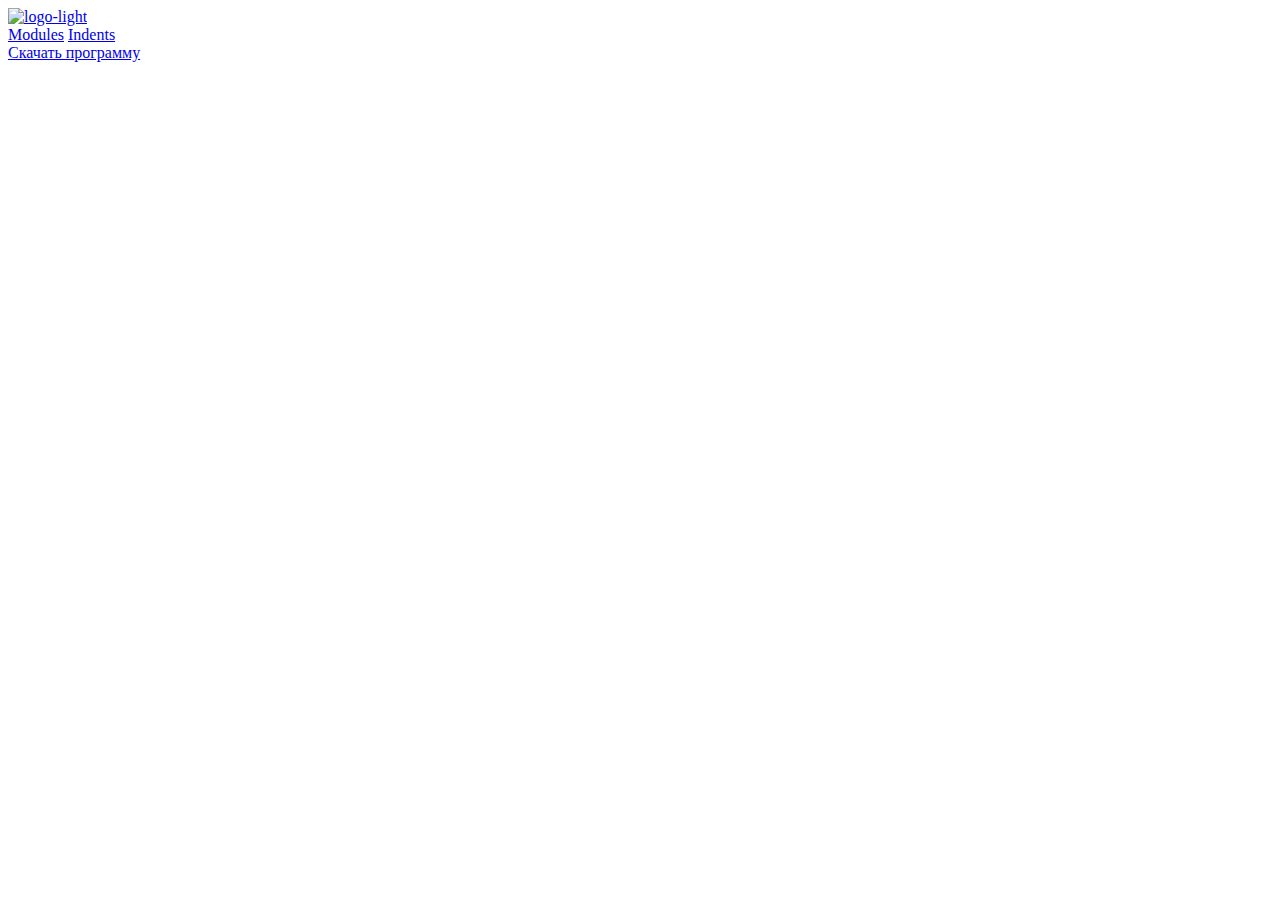
==== index.html @ b6a831cb "Add files via upload" ====
<!DOCTYPE html>
<html lang="en">
<head>
    <meta charset="UTF-8">
    <meta http-equiv="X-UA-Compatible" content="IE=edge">
    <meta name="viewport" content="width=device-width, initial-scale=1.0">
    <title>Document</title>
</head>
<body>
<a href="https://skillbox.ru" target="_blank">
    <img src="../HTML Verstka/img/logo-light.png" alt="logo-light">
</a>
<div>
    <a href="#">Modules</a>
    <a href="../HTML Verstka/article.html">Indents</a>
</div>
    <a href="skilbox.docx" download>Скачать программу</a>
</body>
</html>
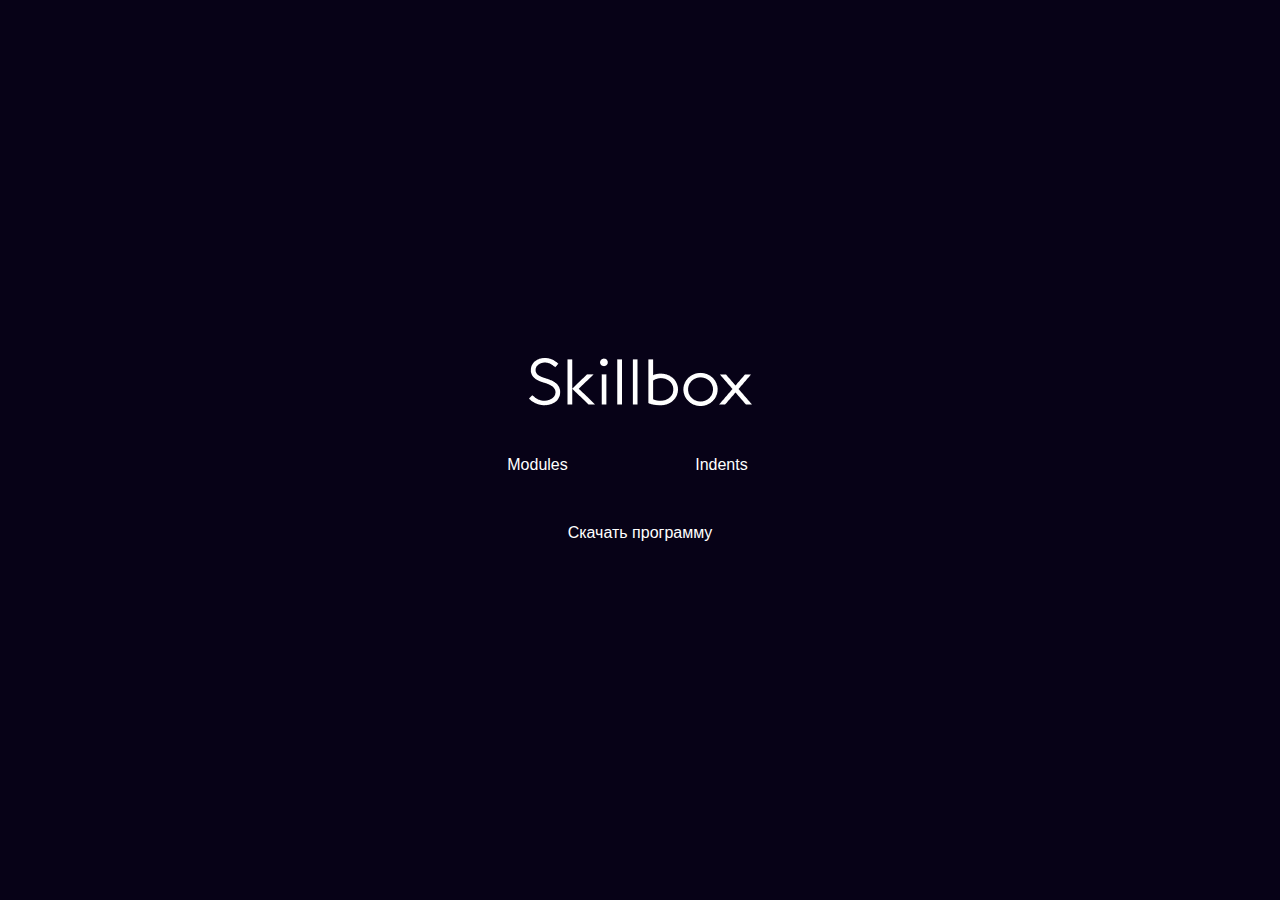
==== commit 56db4b33: "v" ====
--- a/index.html
+++ b/index.html
@@ -1,19 +1,23 @@
 <!DOCTYPE html>
-<html lang="en">
+<html lang="ru">
 <head>
     <meta charset="UTF-8">
     <meta http-equiv="X-UA-Compatible" content="IE=edge">
     <meta name="viewport" content="width=device-width, initial-scale=1.0">
     <title>Document</title>
+    <link rel="stylesheet" href="/css/normalize.css">
+    <link rel="stylesheet" href="/css/style.css">
 </head>
 <body>
+<div class="main-content">
 <a href="https://skillbox.ru" target="_blank">
-    <img src="../HTML Verstka/img/logo-light.png" alt="logo-light">
+    <img class="logotip" src="img/logo-light.png" alt="logo-light">
 </a>
-<div>
+<div class="tags">
     <a href="#">Modules</a>
-    <a href="../HTML Verstka/article.html">Indents</a>
+    <a href="article.html">Indents</a>
 </div>
     <a href="skilbox.docx" download>Скачать программу</a>
+</div>
 </body>
 </html>--- a/css/style.css
+++ b/css/style.css
@@ -0,0 +1,103 @@
+html {
+	box-sizing: border-box;
+}
+
+*,
+*::before,
+*::after {
+	box-sizing: inherit;
+}
+
+a {
+	color: inherit;
+	text-decoration: none;
+}
+
+img {
+	max-width: 100%;
+}
+
+body {
+	font-family: 'font', sans-serif;
+}
+.main-content {
+    display: flex;
+    flex-direction: column;
+    align-items: center;
+    justify-content: center;
+    min-height: 100vh;
+    color: #fff;
+    background-color: #070217;
+}
+.logotip {
+    display:block;
+    margin:0;
+    margin-bottom: 50px;
+}
+.tags {
+    display: inline-block;
+    margin: 0;
+    margin-bottom: 50px;
+}
+.tags a {
+    margin: 0 25px 0 0;
+    padding: 24px 49px;
+}
+.tags a:last-child {
+    margin-left: 0;
+}
+.container {
+    margin: 0 auto;
+    padding: 80px 0;
+    width: 1170px;
+}
+.container h1 {
+    margin:0;
+    margin-bottom: 40px;
+}
+.container p {
+    width: 872px;
+    margin: 0;
+    margin-bottom: 40px;
+}
+.article {
+    border-radius: 20px;
+    padding: 30px;
+    background-color: #f3f3f3;
+}
+.article:not(last-child) {
+    margin: 0;
+    margin-bottom: 40px;
+}
+.article p {
+    margin: 0;
+    width: 692px;
+    margin-bottom: 10px;
+}
+.container h2 {
+    margin: 0;
+    margin-bottom: 10px;
+}
+.container h3 {
+    margin: 0;
+    margin-bottom: 10px;
+}
+.article ul {
+    padding-left: 15px;
+}
+.article ul li:not(last-child) {
+    margin: 0;
+    margin-bottom: 20px;
+}
+img  {
+    margin: 0;
+    margin-bottom: 40px;
+}
+figure img {
+    margin-bottom: 0;
+}
+figure {
+    display: inline-block;
+    margin-bottom: 40px;
+    width: 872px;
+}